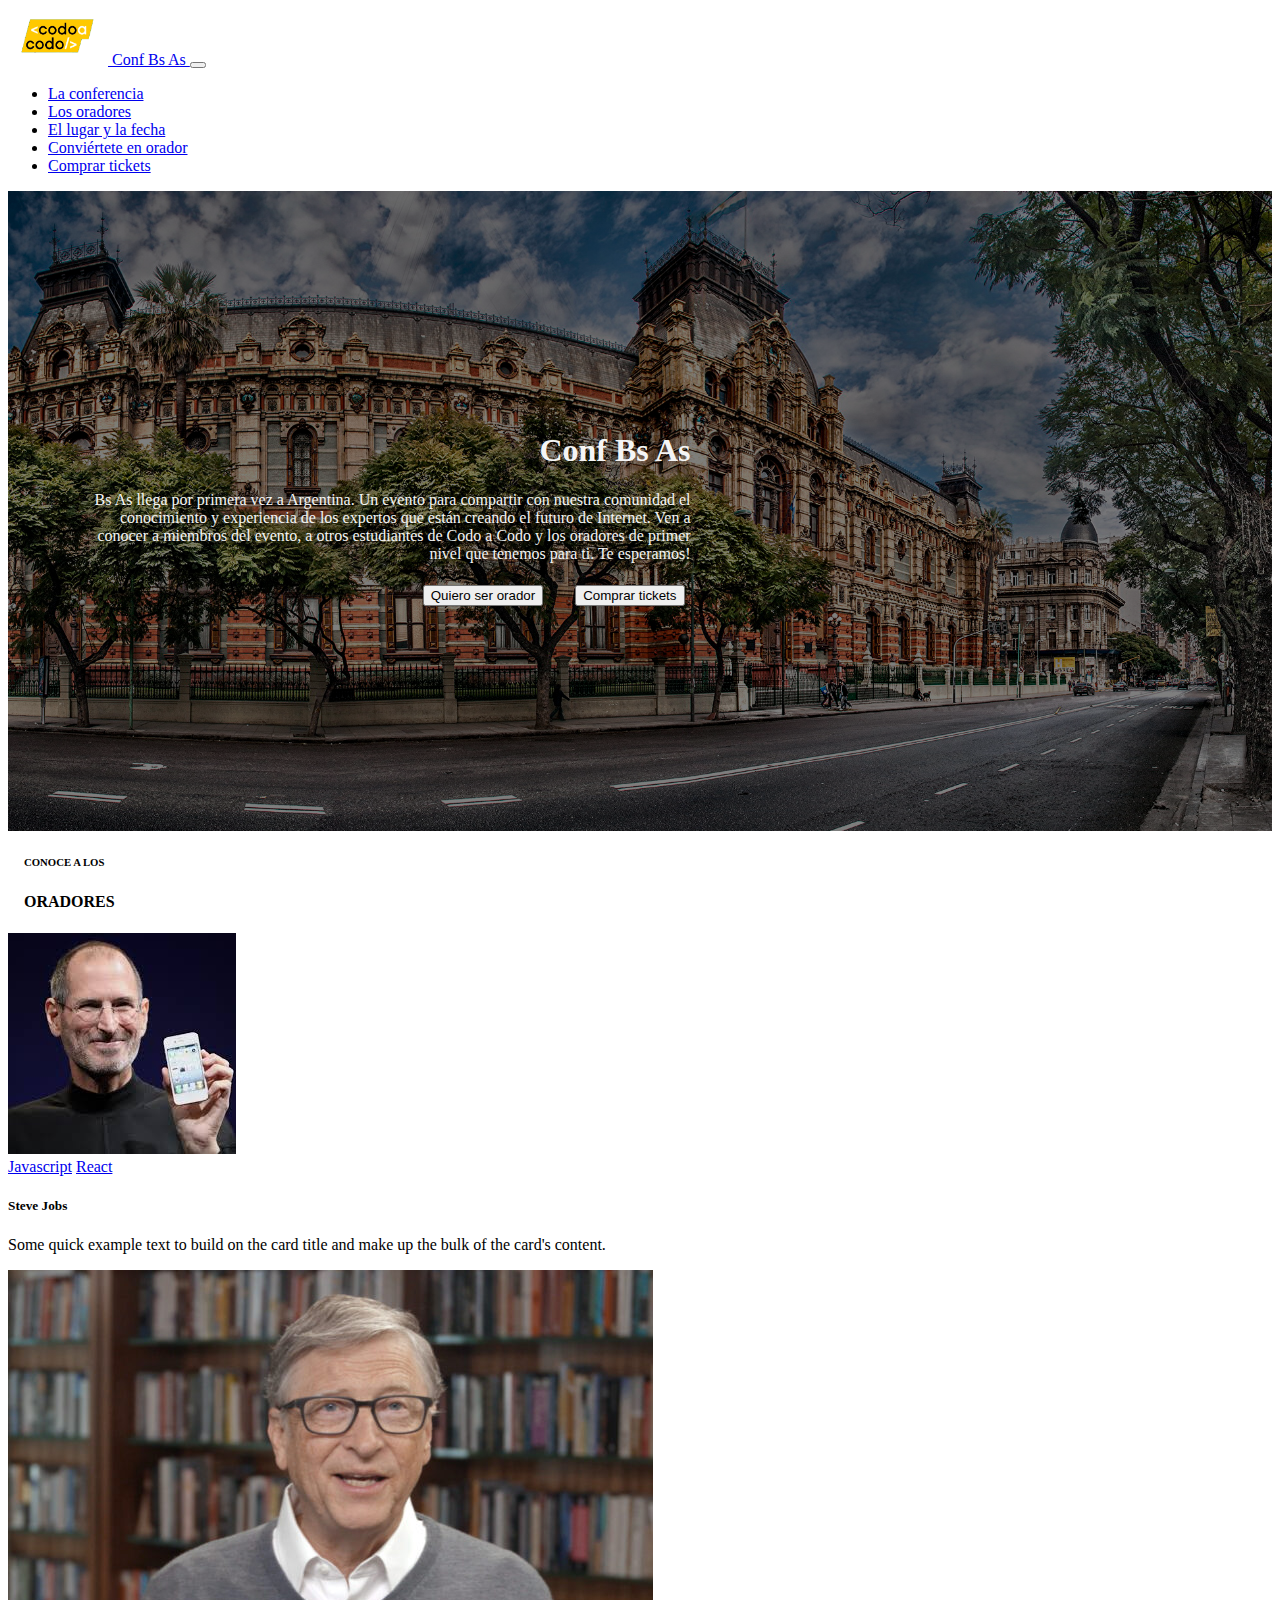
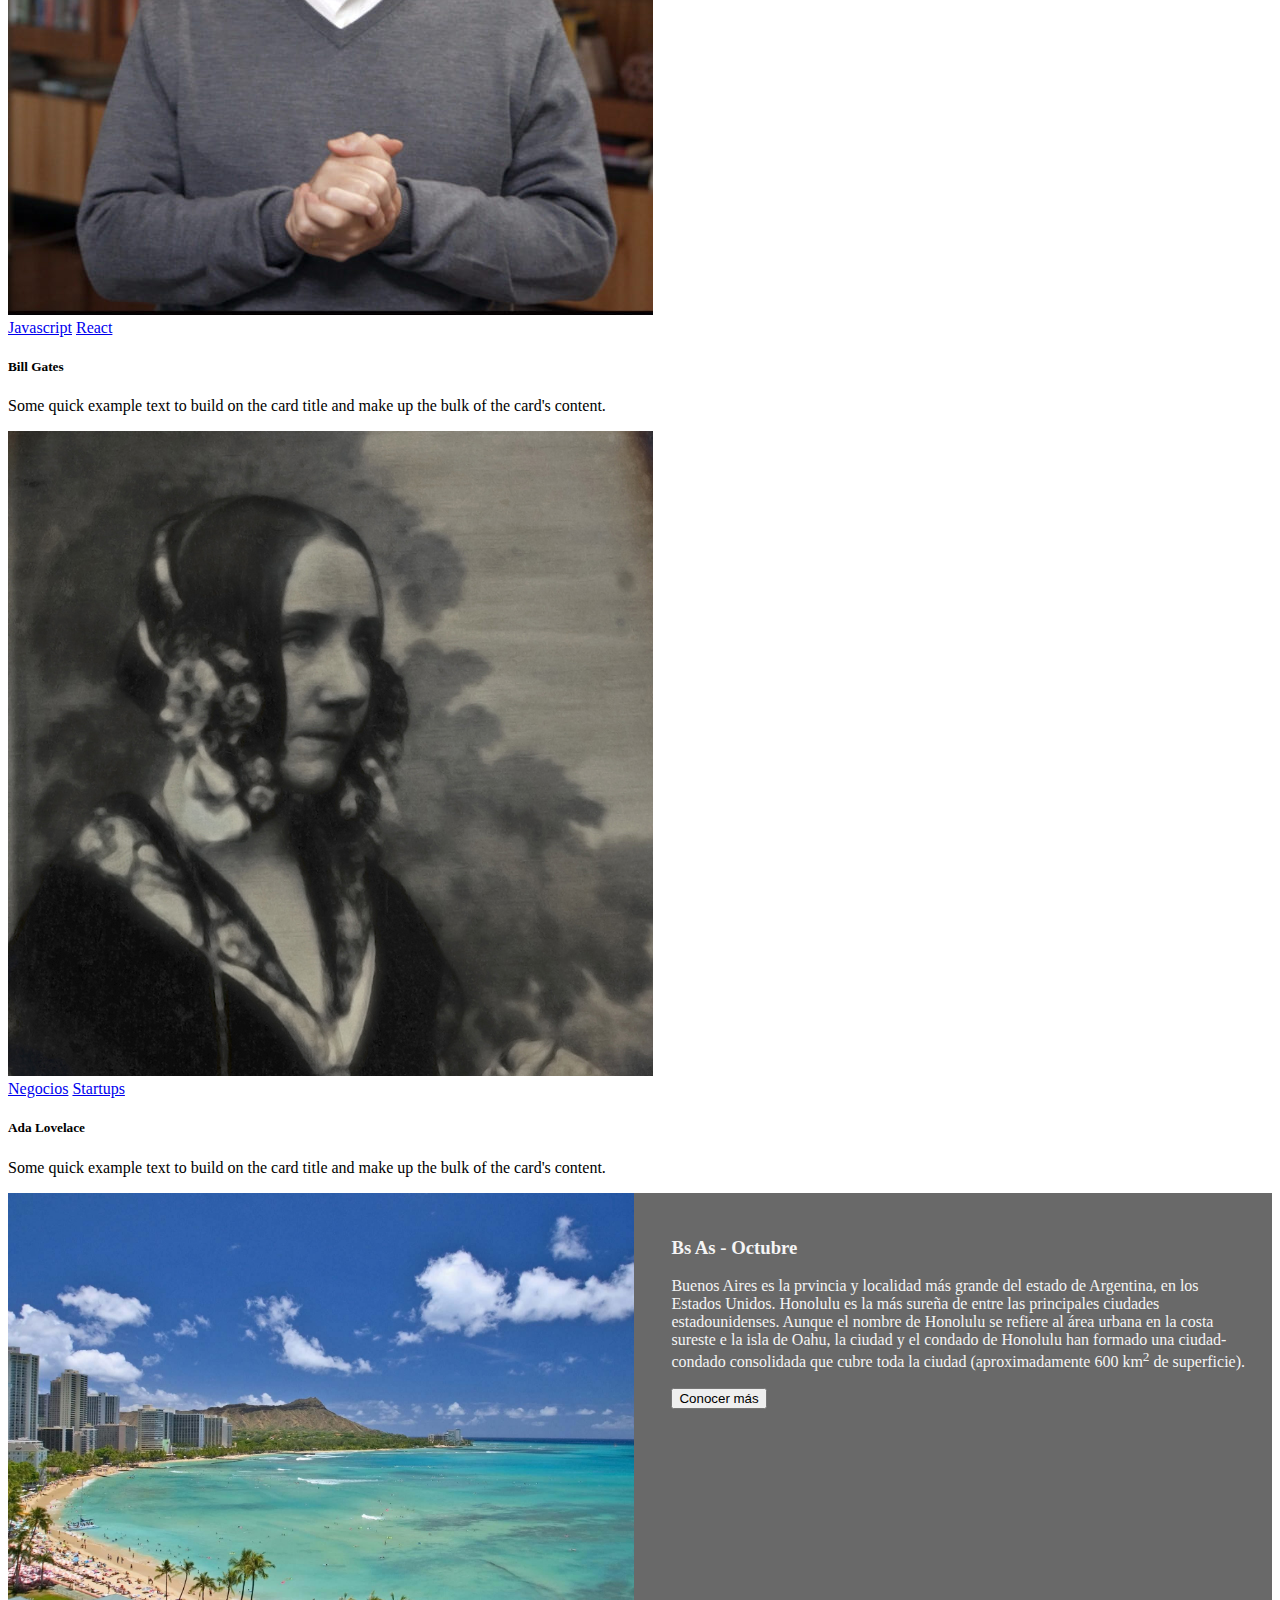
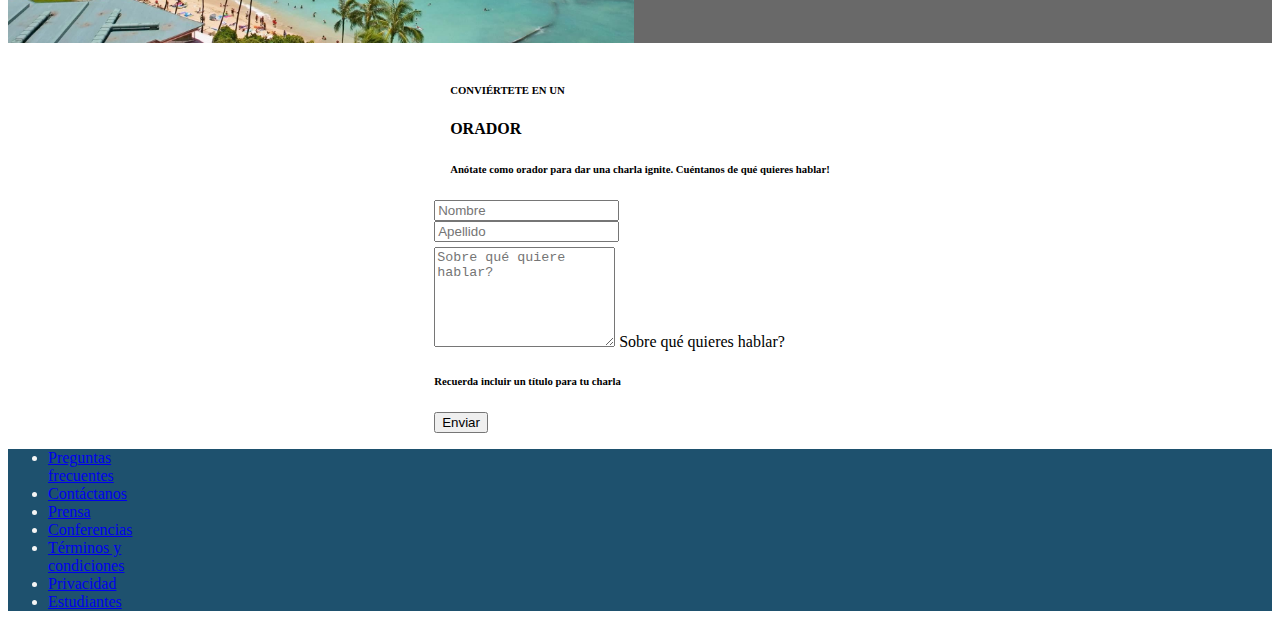
==== index.html @ 2473312a "Primer commit" ====
<!DOCTYPE html>
<html lang="en">

<head>
    <meta charset="UTF-8">
    <meta http-equiv="X-UA-Compatible" content="IE=edge">
    <meta name="viewport" content="width=device-width, initial-scale=1.0">
    <title>Conferencia Buenos Aires</title>

    <!-- <Etiquetas meta utiles para mejor posicionamiento de buscador -->
    <meta name="author" content="Alejandra R. de Cajal - Comisión 23041 - Prof. Facundo Coronel">
    <meta name="description" content="TPI de Front-End">
    <meta name="keywords" content="codoacodo, frontend, html, css, bootstrap">

    <!-- Bootstrap 5.3.0 -->
    <link href="https://cdn.jsdelivr.net/npm/bootstrap@5.3.0-alpha3/dist/css/bootstrap.min.css" rel="stylesheet"
        integrity="sha384-KK94CHFLLe+nY2dmCWGMq91rCGa5gtU4mk92HdvYe+M/SXH301p5ILy+dN9+nJOZ" crossorigin="anonymous">
    <script src="https://cdn.jsdelivr.net/npm/bootstrap@5.3.0-alpha3/dist/js/bootstrap.bundle.min.js"
        integrity="sha384-ENjdO4Dr2bkBIFxQpeoTz1HIcje39Wm4jDKdf19U8gI4ddQ3GYNS7NTKfAdVQSZe" crossorigin="anonymous">
    </script>

    <!-- Hoja de estilos -->
    <link rel="stylesheet" href="style.css">

</head>

<body>
    <!-- Header -->
    <header class="header">

        <!-- Barra de navegación -->
        <div class="navegacion">
            <nav class="navbar navbar-expand-lg bg-dark  navbar-dark sticky-top">
                <div class=" container-fluid">
                    <a class="navbar-brand" href="#">
                        <img src="/images/codoacodo.png" width="100px" alt="Codo a Codo">
                        Conf Bs As
                    </a>
                    <button class="navbar-toggler" type="button" data-bs-toggle="collapse" data-bs-target="#navbarNav"
                        aria-controls="navbarNav" aria-expanded="false" aria-label="Toggle navigation">
                        <span class="navbar-toggler-icon"></span>
                    </button>
                    <div class="collapse navbar-collapse justify-content-end" id="navbarNav">
                        <ul class="navbar-nav">
                            <li class="nav-item">
                                <a class="nav-link active" aria-current="page" href="#">La conferencia</a>
                            </li>
                            <li class="nav-item">
                                <a class="nav-link" href="#oradores">Los oradores</a>
                            </li>
                            <li class="nav-item">
                                <a class="nav-link" href="#lugar">El lugar y la fecha</a>
                            </li>
                            <li class="nav-item">
                                <a class="nav-link" href="#formulario">Conviértete en orador</a>
                            </li>
                            <li class="nav-item">
                                <a class="nav-link text-success" href="#">Comprar tickets</a>
                            </li>
                        </ul>
                    </div>
                </div>
            </nav>
        </div>

    </header>

    <!-- Banner principal -->
    <section class="banner">
        <div class="container-fluid">
            <div class="row flex-row-reverse">

                <div class="caja_texto">
                    <h1>Conf Bs As</h1>
                    <p style="text-align:right">Bs As llega por primera vez a Argentina. Un evento para compartir con
                        nuestra
                        comunidad el conocimiento y experiencia de los expertos que están creando el futuro de Internet.
                        Ven
                        a
                        conocer a miembros del evento, a otros estudiantes de Codo a Codo y los oradores de primer nivel
                        que
                        tenemos para ti. Te esperamos!</p>
                    <div class="botones">
                        <button type="button" class="btn btn-outline-light">Quiero ser orador</button>
                        <button type="button" class="btn btn-success">Comprar tickets</button>
                    </div>
                </div>
            </div>
        </div>

    </section>

    <!-- Los oradores -->
    <section class="oradores">
        <div class="container">
            <div class="titulos text-center">
                <h6>CONOCE A LOS</h6>
                <h4>ORADORES</h4>
            </div>
            <div class="container">
                <div class="tarjetas row">
                    <div class="col-12 col-lg-4">
                        <div class="card">
                            <img src="/images/steve.jpg" class="card-img-top" alt="Steve Jobs" loading="lazy">
                            <div class="card-body">

                                <a class="btn btn-warning" href="https://developer.mozilla.org/es/docs/Web/JavaScript" target="_blank" role="button"
                                    style="--bs-btn-padding-y: .25rem; --bs-btn-padding-x: .5rem; --bs-btn-font-size: .75rem;">Javascript</a>

                                <a class="btn btn-primary" href="https://es.react.dev/" target="_blank" role="button"
                                    style="--bs-btn-padding-y: .25rem; --bs-btn-padding-x: .5rem; --bs-btn-font-size: .75rem;">React</a>

                                <h5 class="card-title">Steve Jobs</h5>

                                <p class="card-text">Some quick example text to build on the card title and make up the
                                    bulk
                                    of
                                    the card's content.</p>

                            </div>
                        </div>
                    </div>
                    <div class="col-12 col-lg-4">
                        <div class="card">
                            <img src="/images/bill.jpg" class="card-img-top" alt="Bill Gates" loading="lazy">
                            <div class="card-body">

                                <a class="btn btn-warning" href="https://developer.mozilla.org/es/docs/Web/JavaScript" target="_blank role="button"
                                    style="--bs-btn-padding-y: .25rem; --bs-btn-padding-x: .5rem; --bs-btn-font-size: .75rem;">Javascript</a>

                                <a class="btn btn-primary" href="https://es.react.dev/" target="_blank" role="button"
                                    style="--bs-btn-padding-y: .25rem; --bs-btn-padding-x: .5rem; --bs-btn-font-size: .75rem;">React</a>

                                <h5 class="card-title">Bill Gates</h5>
                                <p class="card-text">Some quick example text to build on the card title and make up the
                                    bulk
                                    of
                                    the card's content.</p>

                            </div>
                        </div>
                    </div>
                    <div class="col-12 col-lg-4">
                        <div class="card">
                            <img src="/images/ada.jpeg" class="card-img-top" alt="Ada Lovelace" loading="lazy">
                            <div class="card-body">
                                <a class="btn btn-secondary" href="https://negocios.com.ar/" target="_blank" role="button"
                                    style="--bs-btn-padding-y: .25rem; --bs-btn-padding-x: .5rem; --bs-btn-font-size: .75rem;">Negocios</a>

                                <a class="btn btn-danger" href="https://tekiosmag.com/2022/10/05/cuales-son-las-10-startups-mas-prometedoras-de-argentina-segun-linkedin/" target="_blank" role="button"
                                    style="--bs-btn-padding-y: .25rem; --bs-btn-padding-x: .5rem; --bs-btn-font-size: .75rem;">Startups</a>

                                <h5 class="card-title">Ada Lovelace</h5>

                                <p class="card-text">Some quick example text to build on the card title and make up the
                                    bulk
                                    of
                                    the card's content.</p>
                            </div>
                        </div>
                    </div>
                </div>
            </div>
        </div>
        </div>

    </section>

    <!-- Lugar -->
    <section class="lugar">
        <div class="box1"></div>

        <div class="box2">
            <h3>Bs As - Octubre</h3>
            <p>Buenos Aires es la prvincia y localidad más grande del estado de Argentina, en los Estados Unidos. Honolulu es la más sureña de entre las principales ciudades estadounidenses. Aunque el nombre de Honolulu se refiere al área urbana en la costa sureste e la isla de Oahu, la ciudad y el condado de Honolulu han formado una ciudad-condado consolidada que cubre toda la ciudad (aproximadamente 600 km<sup>2</sup> de superficie).</p>
            <button type="button" class="btn btn-outline-light">Conocer más</button>
        </div>
        </div>

    </section>

    <!-- Formulario -->
    <section class="contacto">
        <div class="container-flex">
            <div class="titulos text-center">
                <h6>CONVIÉRTETE EN UN</h6>
                <h4>ORADOR</h4>
                <h6>Anótate como orador para dar una charla ignite. Cuéntanos de qué quieres hablar!</h6>
            </div>

            <div class="formulario">
                <div class="row g-3">
                    <div class="col">
                        <input type="text" class="form-control" placeholder="Nombre" aria-label="Nombre">
                    </div>
                    <div class="col">
                        <input type="text" class="form-control" placeholder="Apellido" aria-label="Apellido">
                    </div>
                </div>
                <div class="form-floating">
                    <textarea class="form-control" placeholder="Sobre qué quiere hablar?" id="floatingTextarea2"
                        style="height: 100px"></textarea>
                    <label for="floatingTextarea2">Sobre qué quieres hablar?</label>
                </div>
                <div>
                    <h6 class="small">Recuerda incluir un título para tu charla</h6>
                </div>
                <div class="d-grid gap-2">
                    <button class="btn btn-success" type="button">Enviar</button>
                </div>
            </div>
        </div>


    </section>

    <!-- Footer -->
    <footer class="footer">
        <ul class="nav justify-content-center small text-center text-wrap fs-6 text fw-light">
            <li class="nav-item">
                <a class="nav-link text-reset" aria-current="page" href="#">Preguntas frecuentes</a>
            </li>
            <li class="nav-item">
                <a class="nav-link text-reset" href="#">Contáctanos</a>
            </li>
            <li class="nav-item">
                <a class="nav-link text-reset" href="#">Prensa</a>
            </li>
            <li class="nav-item">
                <a class="nav-link text-reset" href="#">Conferencias</a>
            </li>
            <li class="nav-item">
                <a class="nav-link text-reset" href="#">Términos y condiciones</a>
            </li>
            <li class="nav-item">
                <a class="nav-link text-reset" href="#">Privacidad</a>
            </li>
            <li class="nav-item">
                <a class="nav-link text-reset" href="#">Estudiantes</a>
            </li>
        </ul>
    </footer>
</body>

</html>
---- style.css ----
* {
    box-sizing: border-box;
}


.banner {
    display: flex;
    background-image: linear-gradient(rgba(0, 0, 0, 0.5), rgba(0, 0, 0, 0.5)), url(images/hawaii.jpg);
    height: 40rem;
    background-position: center;
    background-size: cover;
    align-items: center;

}

.caja_texto {
    width: 50%;
    padding: 1%;
    margin: 5%;
    color: whitesmoke;
    text-align: right;
}

.botones {
    display: flex;
    justify-content: flex-end;
    padding: 1%;
    gap: 2rem;
}

.titulos {
    margin: 1rem;
}

.lugar {
    display: flex;
    margin-top: 1%;
    background-color: dimgrey;
    color: whitesmoke;

}

.box1 {
    width: 50%;
    height: 50vh;
    background-image: url(/images/honolulu.jpg);
    background-position: center;
    background-size: cover;
    display: flex;
    flex-direction: column;
    margin-right: 1%;
    padding: 1%;
}

.box2 {
    width: 50%;
    height: 50vh;
    padding: 2%;
}

.contacto {
    display: flex;
    justify-content: center;
    margin: 1rem;

}

.form-floating {
    margin-top: 1%;


}

.footer {
    background-color: rgba(30, 81, 110);
    color: whitesmoke;
    margin-top: 1%;

}


.footer ul li {
    max-width: min-content;

}
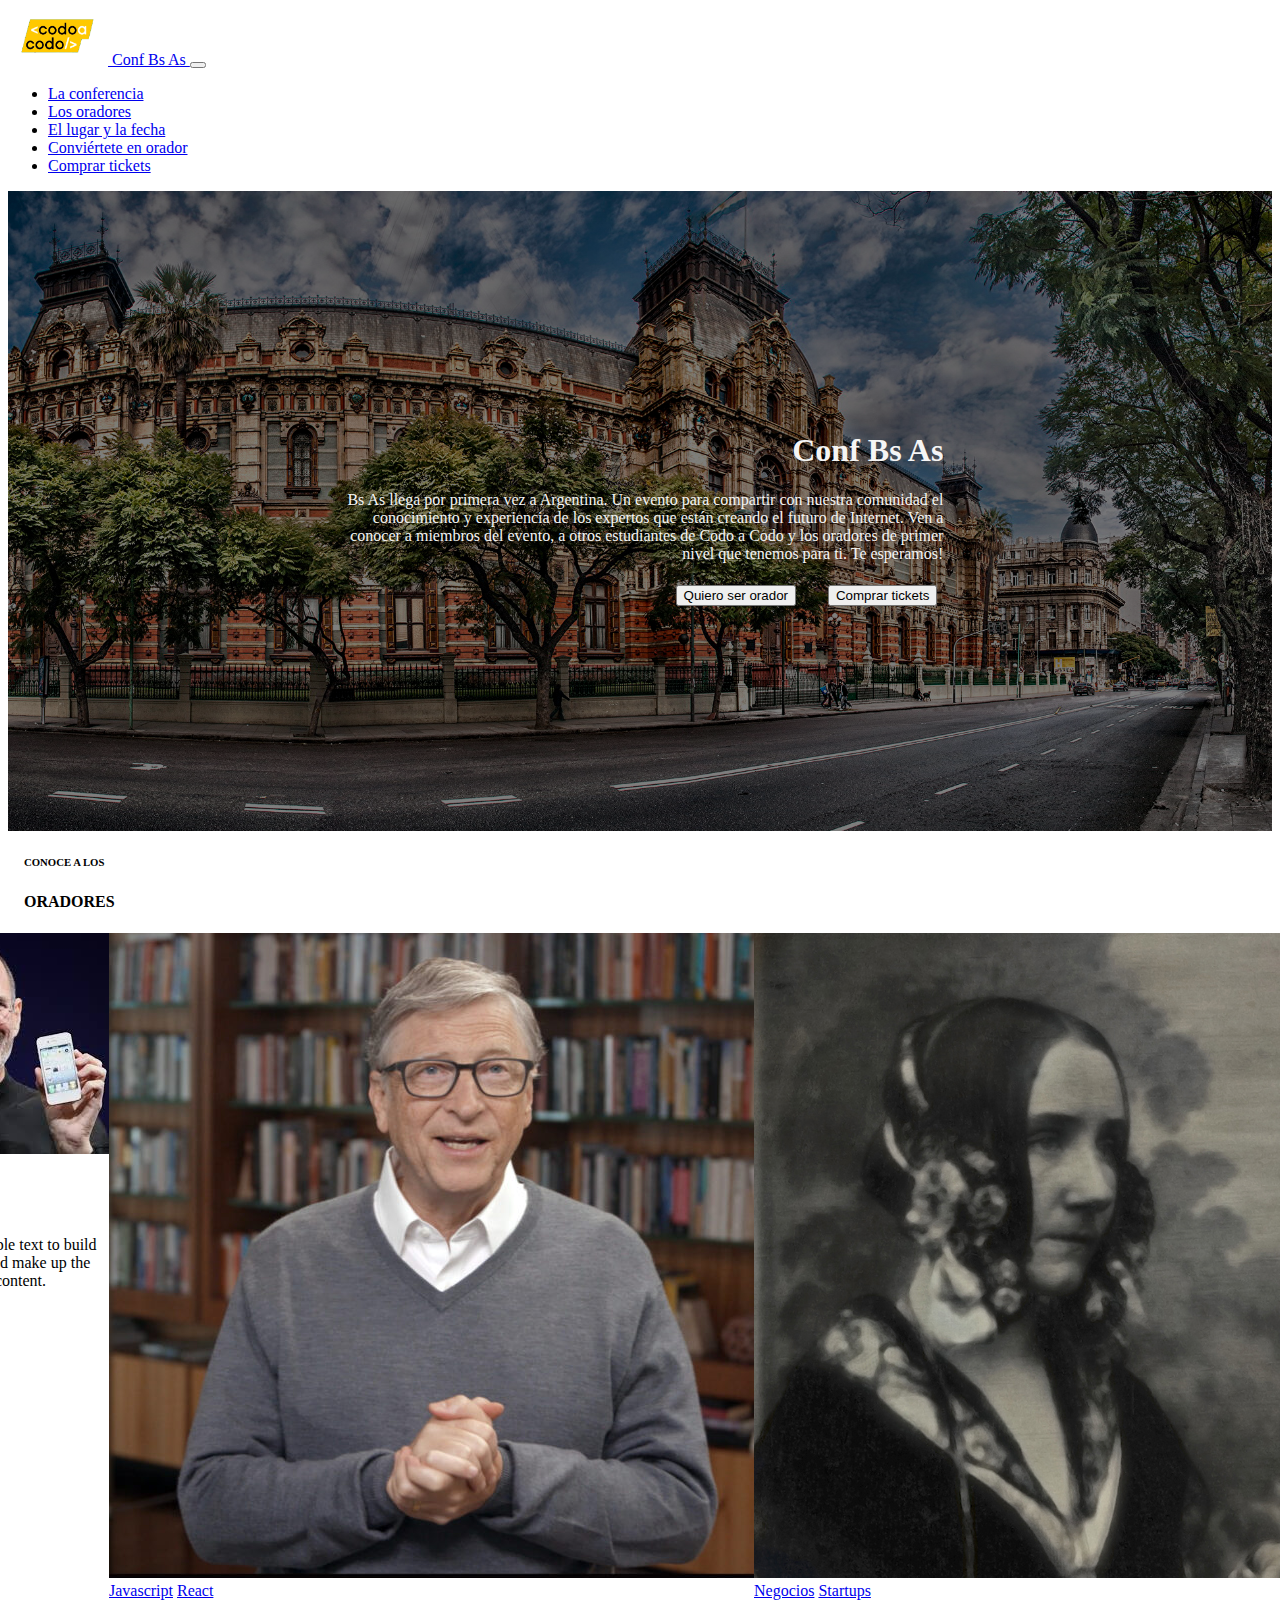
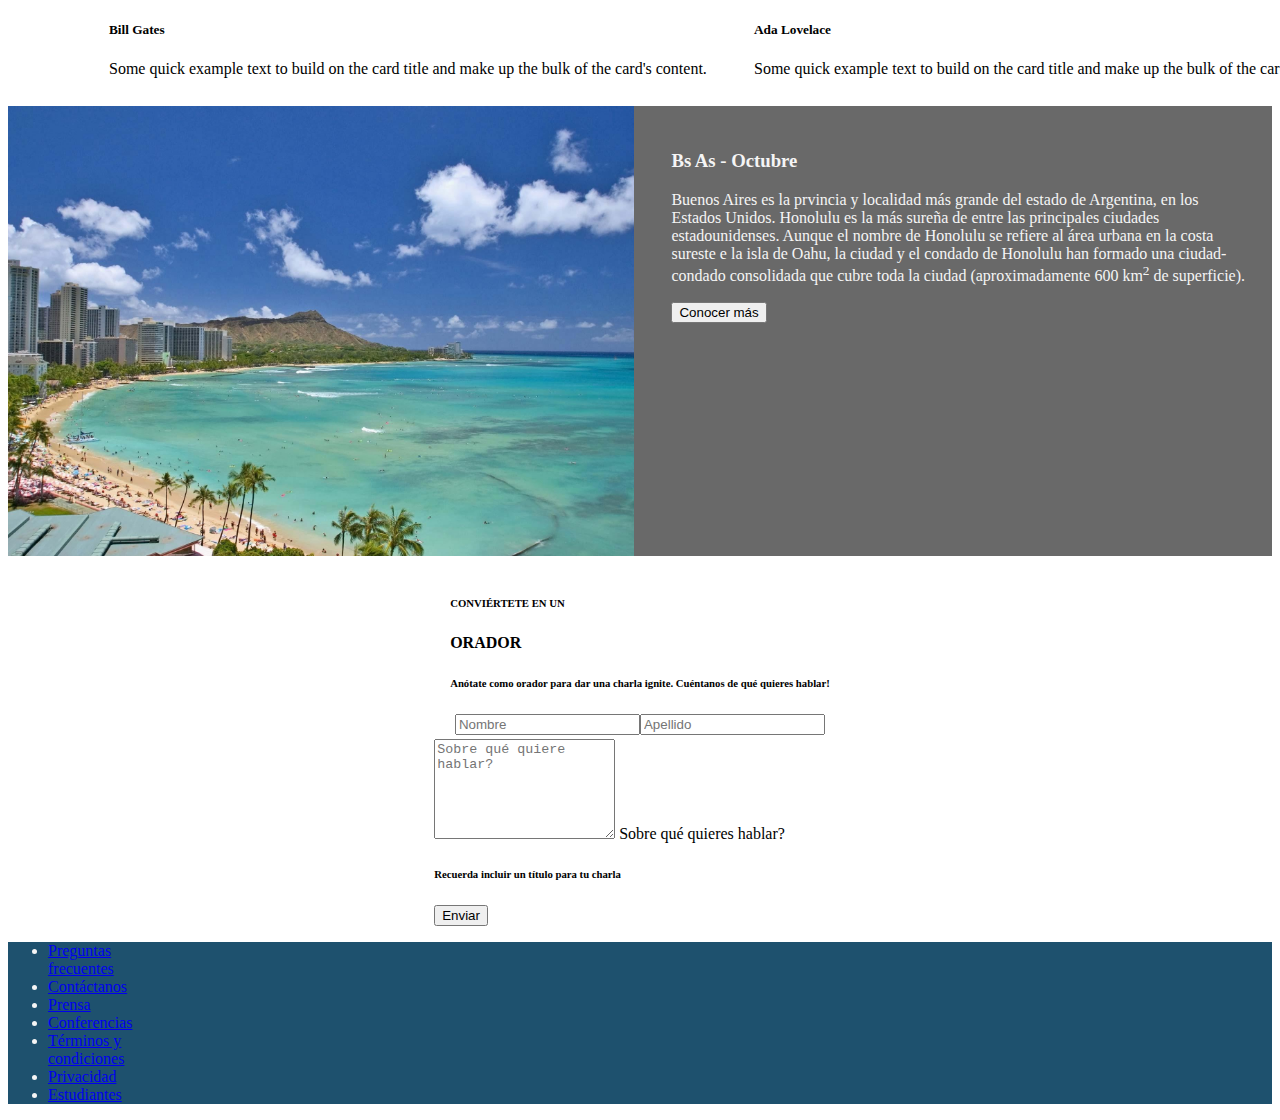
==== commit 39125957: "Pagina "Comprar" funcional" ====
--- a/index.html
+++ b/index.html
@@ -1,245 +1,365 @@
 <!DOCTYPE html>
 <html lang="en">
-
-<head>
-    <meta charset="UTF-8">
-    <meta http-equiv="X-UA-Compatible" content="IE=edge">
-    <meta name="viewport" content="width=device-width, initial-scale=1.0">
+  <head>
+    <meta charset="UTF-8" />
+    <meta http-equiv="X-UA-Compatible" content="IE=edge" />
+    <meta name="viewport" content="width=device-width, initial-scale=1.0" />
     <title>Conferencia Buenos Aires</title>
 
     <!-- <Etiquetas meta utiles para mejor posicionamiento de buscador -->
-    <meta name="author" content="Alejandra R. de Cajal - Comisión 23041 - Prof. Facundo Coronel">
-    <meta name="description" content="TPI de Front-End">
-    <meta name="keywords" content="codoacodo, frontend, html, css, bootstrap">
+    <meta
+      name="author"
+      content="Alejandra R. de Cajal - Comisión 23041 - Prof. Facundo Coronel"
+    />
+    <meta name="description" content="TPI de Front-End" />
+    <meta name="keywords" content="codoacodo, frontend, html, css, bootstrap" />
 
     <!-- Bootstrap 5.3.0 -->
-    <link href="https://cdn.jsdelivr.net/npm/bootstrap@5.3.0-alpha3/dist/css/bootstrap.min.css" rel="stylesheet"
-        integrity="sha384-KK94CHFLLe+nY2dmCWGMq91rCGa5gtU4mk92HdvYe+M/SXH301p5ILy+dN9+nJOZ" crossorigin="anonymous">
-    <script src="https://cdn.jsdelivr.net/npm/bootstrap@5.3.0-alpha3/dist/js/bootstrap.bundle.min.js"
-        integrity="sha384-ENjdO4Dr2bkBIFxQpeoTz1HIcje39Wm4jDKdf19U8gI4ddQ3GYNS7NTKfAdVQSZe" crossorigin="anonymous">
-    </script>
+    <link
+      href="https://cdn.jsdelivr.net/npm/bootstrap@5.3.0-alpha3/dist/css/bootstrap.min.css"
+      rel="stylesheet"
+      integrity="sha384-KK94CHFLLe+nY2dmCWGMq91rCGa5gtU4mk92HdvYe+M/SXH301p5ILy+dN9+nJOZ"
+      crossorigin="anonymous"
+    />
+    <script
+      src="https://cdn.jsdelivr.net/npm/bootstrap@5.3.0-alpha3/dist/js/bootstrap.bundle.min.js"
+      integrity="sha384-ENjdO4Dr2bkBIFxQpeoTz1HIcje39Wm4jDKdf19U8gI4ddQ3GYNS7NTKfAdVQSZe"
+      crossorigin="anonymous"
+    ></script>
 
     <!-- Hoja de estilos -->
-    <link rel="stylesheet" href="style.css">
-
-</head>
-
-<body>
+    <link rel="stylesheet" href="style.css" />
+  </head>
+
+  <body>
     <!-- Header -->
     <header class="header">
-
-        <!-- Barra de navegación -->
-        <div class="navegacion">
-            <nav class="navbar navbar-expand-lg bg-dark  navbar-dark sticky-top">
-                <div class=" container-fluid">
-                    <a class="navbar-brand" href="#">
-                        <img src="/images/codoacodo.png" width="100px" alt="Codo a Codo">
-                        Conf Bs As
-                    </a>
-                    <button class="navbar-toggler" type="button" data-bs-toggle="collapse" data-bs-target="#navbarNav"
-                        aria-controls="navbarNav" aria-expanded="false" aria-label="Toggle navigation">
-                        <span class="navbar-toggler-icon"></span>
-                    </button>
-                    <div class="collapse navbar-collapse justify-content-end" id="navbarNav">
-                        <ul class="navbar-nav">
-                            <li class="nav-item">
-                                <a class="nav-link active" aria-current="page" href="#">La conferencia</a>
-                            </li>
-                            <li class="nav-item">
-                                <a class="nav-link" href="#oradores">Los oradores</a>
-                            </li>
-                            <li class="nav-item">
-                                <a class="nav-link" href="#lugar">El lugar y la fecha</a>
-                            </li>
-                            <li class="nav-item">
-                                <a class="nav-link" href="#formulario">Conviértete en orador</a>
-                            </li>
-                            <li class="nav-item">
-                                <a class="nav-link text-success" href="#">Comprar tickets</a>
-                            </li>
-                        </ul>
-                    </div>
-                </div>
-            </nav>
-        </div>
-
+      <!-- Barra de navegación -->
+      <div class="navegacion">
+        <nav class="navbar navbar-expand-lg bg-dark navbar-dark sticky-top">
+          <div class="container-fluid">
+            <a class="navbar-brand" href="index.html">
+              <img src="images/codoacodo.png" width="100px" alt="Codo a Codo" />
+              Conf Bs As
+            </a>
+            <button
+              class="navbar-toggler"
+              type="button"
+              data-bs-toggle="collapse"
+              data-bs-target="#navbarNav"
+              aria-controls="navbarNav"
+              aria-expanded="false"
+              aria-label="Toggle navigation"
+            >
+              <span class="navbar-toggler-icon"></span>
+            </button>
+            <div
+              class="collapse navbar-collapse justify-content-end"
+              id="navbarNav"
+            >
+              <ul class="navbar-nav">
+                <li class="nav-item">
+                  <a class="nav-link active" aria-current="page" href="#"
+                    >La conferencia</a
+                  >
+                </li>
+                <li class="nav-item">
+                  <a class="nav-link" href="#oradores">Los oradores</a>
+                </li>
+                <li class="nav-item">
+                  <a class="nav-link" href="#lugar">El lugar y la fecha</a>
+                </li>
+                <li class="nav-item">
+                  <a class="nav-link" href="#formulario"
+                    >Conviértete en orador</a
+                  >
+                </li>
+                <li class="nav-item">
+                  <a class="nav-link text-success" href="comprar.html"
+                    >Comprar tickets</a
+                  >
+                </li>
+              </ul>
+            </div>
+          </div>
+        </nav>
+      </div>
     </header>
 
     <!-- Banner principal -->
     <section class="banner">
-        <div class="container-fluid">
-            <div class="row flex-row-reverse">
-
-                <div class="caja_texto">
-                    <h1>Conf Bs As</h1>
-                    <p style="text-align:right">Bs As llega por primera vez a Argentina. Un evento para compartir con
-                        nuestra
-                        comunidad el conocimiento y experiencia de los expertos que están creando el futuro de Internet.
-                        Ven
-                        a
-                        conocer a miembros del evento, a otros estudiantes de Codo a Codo y los oradores de primer nivel
-                        que
-                        tenemos para ti. Te esperamos!</p>
-                    <div class="botones">
-                        <button type="button" class="btn btn-outline-light">Quiero ser orador</button>
-                        <button type="button" class="btn btn-success">Comprar tickets</button>
-                    </div>
+      <div class="container-fluid">
+        <div class="row flex-row-reverse">
+          <div class="caja_texto">
+            <h1>Conf Bs As</h1>
+            <p style="text-align: right">
+              Bs As llega por primera vez a Argentina. Un evento para compartir
+              con nuestra comunidad el conocimiento y experiencia de los
+              expertos que están creando el futuro de Internet. Ven a conocer a
+              miembros del evento, a otros estudiantes de Codo a Codo y los
+              oradores de primer nivel que tenemos para ti. Te esperamos!
+            </p>
+            <div class="botones">
+              <button type="button" class="btn btn-outline-light">
+                Quiero ser orador
+              </button>
+
+              <a href="comprar.html">
+                <button type="button" class="btn btn-success">
+                  Comprar tickets
+                </button>
+              </a>
+            </div>
+          </div>
+        </div>
+      </div>
+    </section>
+
+    <!-- Los oradores -->
+    <section class="oradores" id="oradores">
+      <div class="container">
+        <div class="titulos text-center">
+          <h6>CONOCE A LOS</h6>
+          <h4>ORADORES</h4>
+        </div>
+        <div class="container">
+          <div class="tarjetas row">
+            <div class="col-12 col-lg-4">
+              <div class="card h-100">
+                <img
+                  src="images/steve.jpg"
+                  class="card-img-top"
+                  alt="Steve Jobs"
+                  loading="lazy"
+                />
+                <div class="card-body">
+                  <a
+                    class="btn btn-warning"
+                    href="https://developer.mozilla.org/es/docs/Web/JavaScript"
+                    target="_blank"
+                    role="button"
+                    style="
+                      --bs-btn-padding-y: 0.25rem;
+                      --bs-btn-padding-x: 0.5rem;
+                      --bs-btn-font-size: 0.75rem;
+                    "
+                    >Javascript</a
+                  >
+
+                  <a
+                    class="btn btn-primary"
+                    href="https://es.react.dev/"
+                    target="_blank"
+                    role="button"
+                    style="
+                      --bs-btn-padding-y: 0.25rem;
+                      --bs-btn-padding-x: 0.5rem;
+                      --bs-btn-font-size: 0.75rem;
+                    "
+                    >React</a
+                  >
+
+                  <h5 class="card-title">Steve Jobs</h5>
+
+                  <p class="card-text">
+                    Some quick example text to build on the card title and make
+                    up the bulk of the card's content.
+                  </p>
                 </div>
-            </div>
-        </div>
-
+              </div>
+            </div>
+            <div class="col-12 col-lg-4">
+              <div class="card h-100">
+                <img
+                  src="images/bill.jpg"
+                  class="card-img-top"
+                  alt="Bill Gates"
+                  loading="lazy"
+                />
+                <div class="card-body">
+                  <a
+                    class="btn btn-warning"
+                    href="https://developer.mozilla.org/es/docs/Web/JavaScript"
+                    target="_blank"
+                    role="button"
+                    style="
+                      --bs-btn-padding-y: 0.25rem;
+                      --bs-btn-padding-x: 0.5rem;
+                      --bs-btn-font-size: 0.75rem;
+                    "
+                    >Javascript</a
+                  >
+
+                  <a
+                    class="btn btn-primary"
+                    href="https://es.react.dev/"
+                    target="_blank"
+                    role="button"
+                    style="
+                      --bs-btn-padding-y: 0.25rem;
+                      --bs-btn-padding-x: 0.5rem;
+                      --bs-btn-font-size: 0.75rem;
+                    "
+                    >React</a
+                  >
+
+                  <h5 class="card-title">Bill Gates</h5>
+                  <p class="card-text">
+                    Some quick example text to build on the card title and make
+                    up the bulk of the card's content.
+                  </p>
+                </div>
+              </div>
+            </div>
+            <div class="col-12 col-lg-4">
+              <div class="card h-100">
+                <img
+                  src="images/ada.jpeg"
+                  class="card-img-top"
+                  alt="Ada Lovelace"
+                  loading="lazy"
+                />
+                <div class="card-body">
+                  <a
+                    class="btn btn-secondary"
+                    href="https://negocios.com.ar/"
+                    target="_blank"
+                    role="button"
+                    style="
+                      --bs-btn-padding-y: 0.25rem;
+                      --bs-btn-padding-x: 0.5rem;
+                      --bs-btn-font-size: 0.75rem;
+                    "
+                    >Negocios</a
+                  >
+
+                  <a
+                    class="btn btn-danger"
+                    href="https://tekiosmag.com/2022/10/05/cuales-son-las-10-startups-mas-prometedoras-de-argentina-segun-linkedin/"
+                    target="_blank"
+                    role="button"
+                    style="
+                      --bs-btn-padding-y: 0.25rem;
+                      --bs-btn-padding-x: 0.5rem;
+                      --bs-btn-font-size: 0.75rem;
+                    "
+                    >Startups</a
+                  >
+
+                  <h5 class="card-title">Ada Lovelace</h5>
+
+                  <p class="card-text">
+                    Some quick example text to build on the card title and make
+                    up the bulk of the card's content.
+                  </p>
+                </div>
+              </div>
+            </div>
+          </div>
+        </div>
+      </div>
     </section>
 
-    <!-- Los oradores -->
-    <section class="oradores">
-        <div class="container">
-            <div class="titulos text-center">
-                <h6>CONOCE A LOS</h6>
-                <h4>ORADORES</h4>
-            </div>
-            <div class="container">
-                <div class="tarjetas row">
-                    <div class="col-12 col-lg-4">
-                        <div class="card">
-                            <img src="/images/steve.jpg" class="card-img-top" alt="Steve Jobs" loading="lazy">
-                            <div class="card-body">
-
-                                <a class="btn btn-warning" href="https://developer.mozilla.org/es/docs/Web/JavaScript" target="_blank" role="button"
-                                    style="--bs-btn-padding-y: .25rem; --bs-btn-padding-x: .5rem; --bs-btn-font-size: .75rem;">Javascript</a>
-
-                                <a class="btn btn-primary" href="https://es.react.dev/" target="_blank" role="button"
-                                    style="--bs-btn-padding-y: .25rem; --bs-btn-padding-x: .5rem; --bs-btn-font-size: .75rem;">React</a>
-
-                                <h5 class="card-title">Steve Jobs</h5>
-
-                                <p class="card-text">Some quick example text to build on the card title and make up the
-                                    bulk
-                                    of
-                                    the card's content.</p>
-
-                            </div>
-                        </div>
-                    </div>
-                    <div class="col-12 col-lg-4">
-                        <div class="card">
-                            <img src="/images/bill.jpg" class="card-img-top" alt="Bill Gates" loading="lazy">
-                            <div class="card-body">
-
-                                <a class="btn btn-warning" href="https://developer.mozilla.org/es/docs/Web/JavaScript" target="_blank role="button"
-                                    style="--bs-btn-padding-y: .25rem; --bs-btn-padding-x: .5rem; --bs-btn-font-size: .75rem;">Javascript</a>
-
-                                <a class="btn btn-primary" href="https://es.react.dev/" target="_blank" role="button"
-                                    style="--bs-btn-padding-y: .25rem; --bs-btn-padding-x: .5rem; --bs-btn-font-size: .75rem;">React</a>
-
-                                <h5 class="card-title">Bill Gates</h5>
-                                <p class="card-text">Some quick example text to build on the card title and make up the
-                                    bulk
-                                    of
-                                    the card's content.</p>
-
-                            </div>
-                        </div>
-                    </div>
-                    <div class="col-12 col-lg-4">
-                        <div class="card">
-                            <img src="/images/ada.jpeg" class="card-img-top" alt="Ada Lovelace" loading="lazy">
-                            <div class="card-body">
-                                <a class="btn btn-secondary" href="https://negocios.com.ar/" target="_blank" role="button"
-                                    style="--bs-btn-padding-y: .25rem; --bs-btn-padding-x: .5rem; --bs-btn-font-size: .75rem;">Negocios</a>
-
-                                <a class="btn btn-danger" href="https://tekiosmag.com/2022/10/05/cuales-son-las-10-startups-mas-prometedoras-de-argentina-segun-linkedin/" target="_blank" role="button"
-                                    style="--bs-btn-padding-y: .25rem; --bs-btn-padding-x: .5rem; --bs-btn-font-size: .75rem;">Startups</a>
-
-                                <h5 class="card-title">Ada Lovelace</h5>
-
-                                <p class="card-text">Some quick example text to build on the card title and make up the
-                                    bulk
-                                    of
-                                    the card's content.</p>
-                            </div>
-                        </div>
-                    </div>
-                </div>
-            </div>
-        </div>
-        </div>
-
+    <!-- Lugar -->
+    <section class="lugar" id="lugar">
+      <div class="box1"></div>
+
+      <div class="box2">
+        <h3>Bs As - Octubre</h3>
+        <p>
+          Buenos Aires es la prvincia y localidad más grande del estado de
+          Argentina, en los Estados Unidos. Honolulu es la más sureña de entre
+          las principales ciudades estadounidenses. Aunque el nombre de Honolulu
+          se refiere al área urbana en la costa sureste e la isla de Oahu, la
+          ciudad y el condado de Honolulu han formado una ciudad-condado
+          consolidada que cubre toda la ciudad (aproximadamente 600 km<sup
+            >2</sup
+          >
+          de superficie).
+        </p>
+        <button type="button" class="btn btn-outline-light">Conocer más</button>
+      </div>
     </section>
 
-    <!-- Lugar -->
-    <section class="lugar">
-        <div class="box1"></div>
-
-        <div class="box2">
-            <h3>Bs As - Octubre</h3>
-            <p>Buenos Aires es la prvincia y localidad más grande del estado de Argentina, en los Estados Unidos. Honolulu es la más sureña de entre las principales ciudades estadounidenses. Aunque el nombre de Honolulu se refiere al área urbana en la costa sureste e la isla de Oahu, la ciudad y el condado de Honolulu han formado una ciudad-condado consolidada que cubre toda la ciudad (aproximadamente 600 km<sup>2</sup> de superficie).</p>
-            <button type="button" class="btn btn-outline-light">Conocer más</button>
-        </div>
-        </div>
-
-    </section>
-
     <!-- Formulario -->
-    <section class="contacto">
-        <div class="container-flex">
-            <div class="titulos text-center">
-                <h6>CONVIÉRTETE EN UN</h6>
-                <h4>ORADOR</h4>
-                <h6>Anótate como orador para dar una charla ignite. Cuéntanos de qué quieres hablar!</h6>
-            </div>
-
-            <div class="formulario">
-                <div class="row g-3">
-                    <div class="col">
-                        <input type="text" class="form-control" placeholder="Nombre" aria-label="Nombre">
-                    </div>
-                    <div class="col">
-                        <input type="text" class="form-control" placeholder="Apellido" aria-label="Apellido">
-                    </div>
-                </div>
-                <div class="form-floating">
-                    <textarea class="form-control" placeholder="Sobre qué quiere hablar?" id="floatingTextarea2"
-                        style="height: 100px"></textarea>
-                    <label for="floatingTextarea2">Sobre qué quieres hablar?</label>
-                </div>
-                <div>
-                    <h6 class="small">Recuerda incluir un título para tu charla</h6>
-                </div>
-                <div class="d-grid gap-2">
-                    <button class="btn btn-success" type="button">Enviar</button>
-                </div>
-            </div>
-        </div>
-
-
+    <section class="contacto" id="contacto">
+      <div class="container-flex">
+        <div class="titulos text-center">
+          <h6>CONVIÉRTETE EN UN</h6>
+          <h4>ORADOR</h4>
+          <h6>
+            Anótate como orador para dar una charla ignite. Cuéntanos de qué
+            quieres hablar!
+          </h6>
+        </div>
+
+        <div class="formulario" id="formulario">
+          <div class="row g-3">
+            <div class="col">
+              <input
+                type="text"
+                class="form-control"
+                placeholder="Nombre"
+                aria-label="Nombre"
+              />
+            </div>
+            <div class="col">
+              <input
+                type="text"
+                class="form-control"
+                placeholder="Apellido"
+                aria-label="Apellido"
+              />
+            </div>
+          </div>
+          <div class="form-floating">
+            <textarea
+              class="form-control"
+              placeholder="Sobre qué quiere hablar?"
+              id="floatingTextarea2"
+              style="height: 100px"
+            ></textarea>
+            <label for="floatingTextarea2">Sobre qué quieres hablar?</label>
+          </div>
+          <div>
+            <h6 class="small">Recuerda incluir un título para tu charla</h6>
+          </div>
+          <div class="d-grid gap-2">
+            <button class="btn btn-success" type="button">Enviar</button>
+          </div>
+        </div>
+      </div>
     </section>
 
     <!-- Footer -->
     <footer class="footer">
-        <ul class="nav justify-content-center small text-center text-wrap fs-6 text fw-light">
-            <li class="nav-item">
-                <a class="nav-link text-reset" aria-current="page" href="#">Preguntas frecuentes</a>
-            </li>
-            <li class="nav-item">
-                <a class="nav-link text-reset" href="#">Contáctanos</a>
-            </li>
-            <li class="nav-item">
-                <a class="nav-link text-reset" href="#">Prensa</a>
-            </li>
-            <li class="nav-item">
-                <a class="nav-link text-reset" href="#">Conferencias</a>
-            </li>
-            <li class="nav-item">
-                <a class="nav-link text-reset" href="#">Términos y condiciones</a>
-            </li>
-            <li class="nav-item">
-                <a class="nav-link text-reset" href="#">Privacidad</a>
-            </li>
-            <li class="nav-item">
-                <a class="nav-link text-reset" href="#">Estudiantes</a>
-            </li>
-        </ul>
+      <ul
+        class="nav justify-content-center small text-center text-wrap fs-6 text fw-light"
+      >
+        <li class="nav-item">
+          <a class="nav-link text-reset" aria-current="page" href="#"
+            >Preguntas frecuentes</a
+          >
+        </li>
+        <li class="nav-item">
+          <a class="nav-link text-reset" href="#">Contáctanos</a>
+        </li>
+        <li class="nav-item">
+          <a class="nav-link text-reset" href="#">Prensa</a>
+        </li>
+        <li class="nav-item">
+          <a class="nav-link text-reset" href="#">Conferencias</a>
+        </li>
+        <li class="nav-item">
+          <a class="nav-link text-reset" href="#">Términos y condiciones</a>
+        </li>
+        <li class="nav-item">
+          <a class="nav-link text-reset" href="#">Privacidad</a>
+        </li>
+        <li class="nav-item">
+          <a class="nav-link text-reset" href="#">Estudiantes</a>
+        </li>
+      </ul>
     </footer>
-</body>
-
-</html>+  </body>
+</html>
--- a/style.css
+++ b/style.css
@@ -43,7 +43,7 @@
 .box1 {
     width: 50%;
     height: 50vh;
-    background-image: url(/images/honolulu.jpg);
+    background-image: url(images/honolulu.jpg);
     background-position: center;
     background-size: cover;
     display: flex;
@@ -62,24 +62,35 @@
     display: flex;
     justify-content: center;
     margin: 1rem;
-
 }
 
 .form-floating {
     margin-top: 1%;
-
-
 }
 
 .footer {
     background-color: rgba(30, 81, 110);
     color: whitesmoke;
     margin-top: 1%;
-
 }
-
 
 .footer ul li {
     max-width: min-content;
+}
 
+/* Estilos pagina Comprar Tickets */
+.row {
+    display: flex;
+    justify-content: center;
+}
+
+.d-flex{
+    background-color: rgba(204, 229, 255);
+    height: 4rem;
+    border-radius: 0.5rem;
+    align-items: center;
+    font-weight: 500;
+    font-size: 1.5rem;
+    
+    
 }